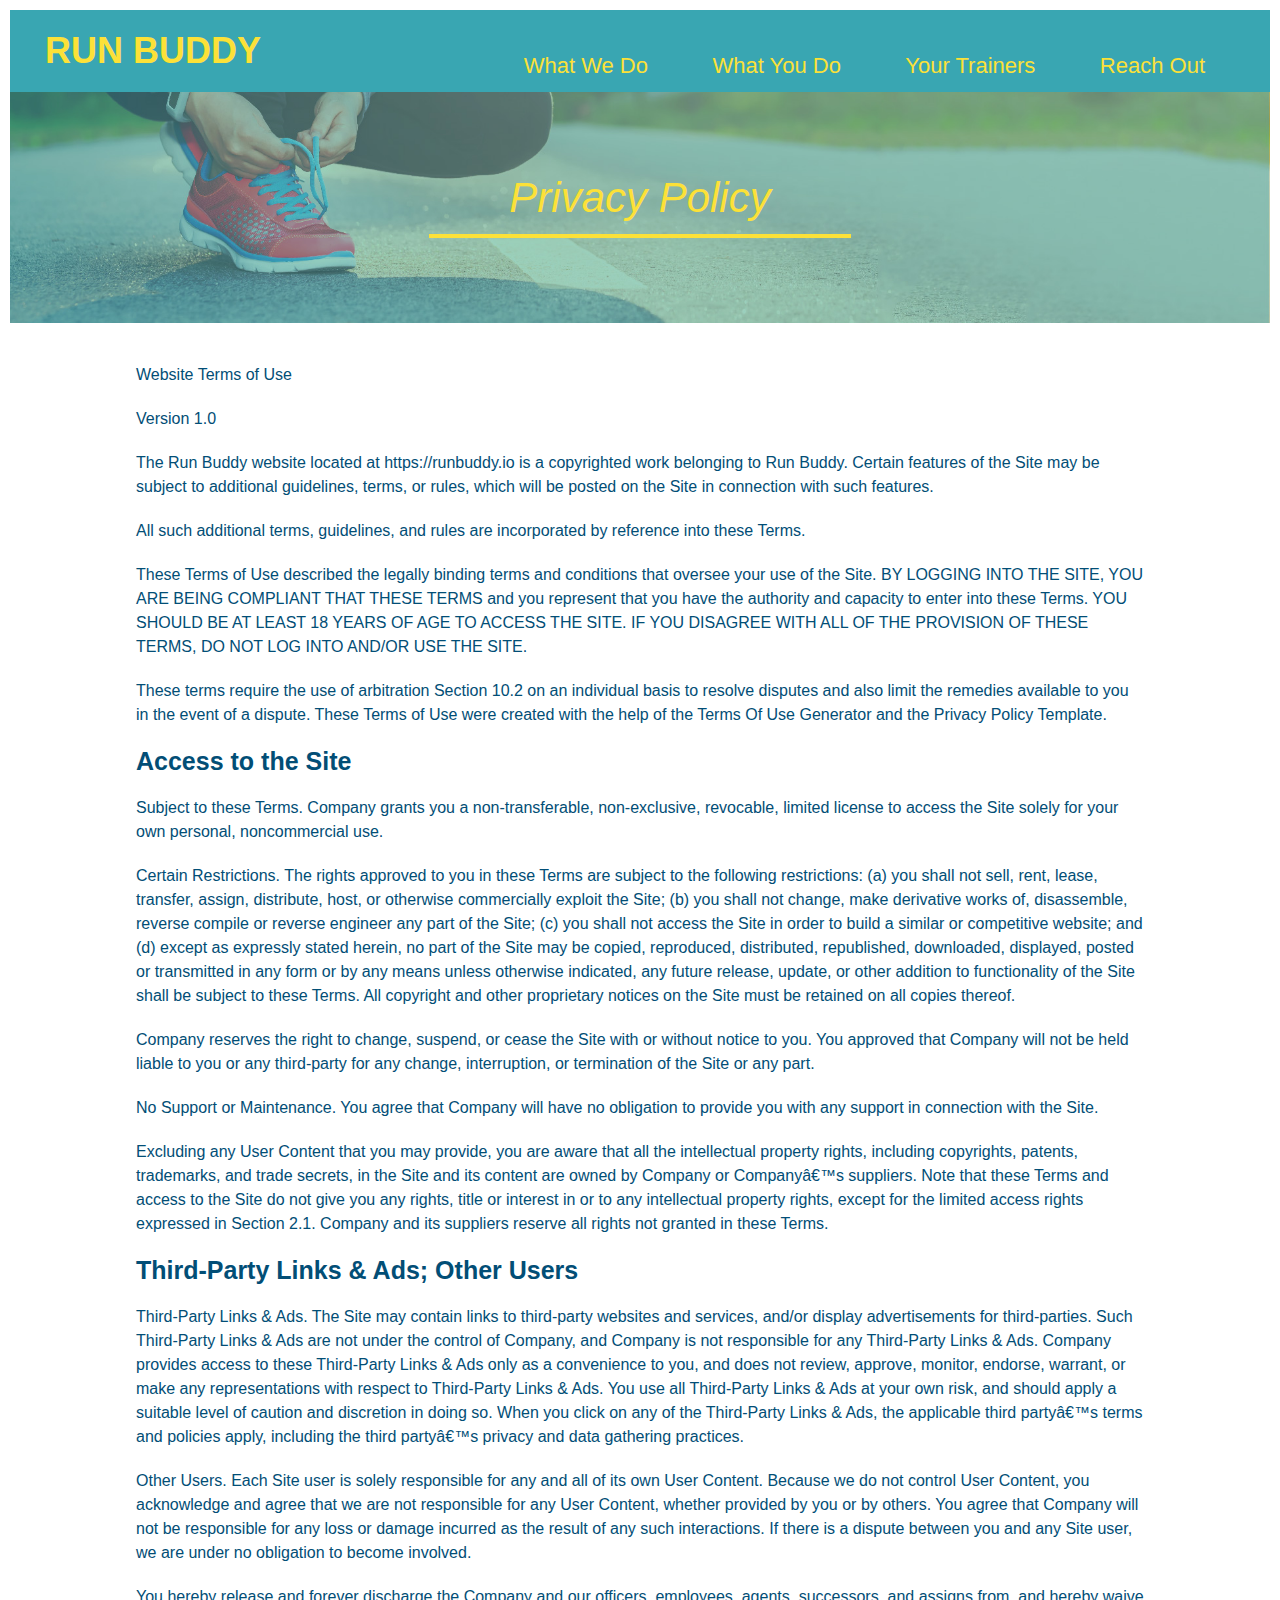
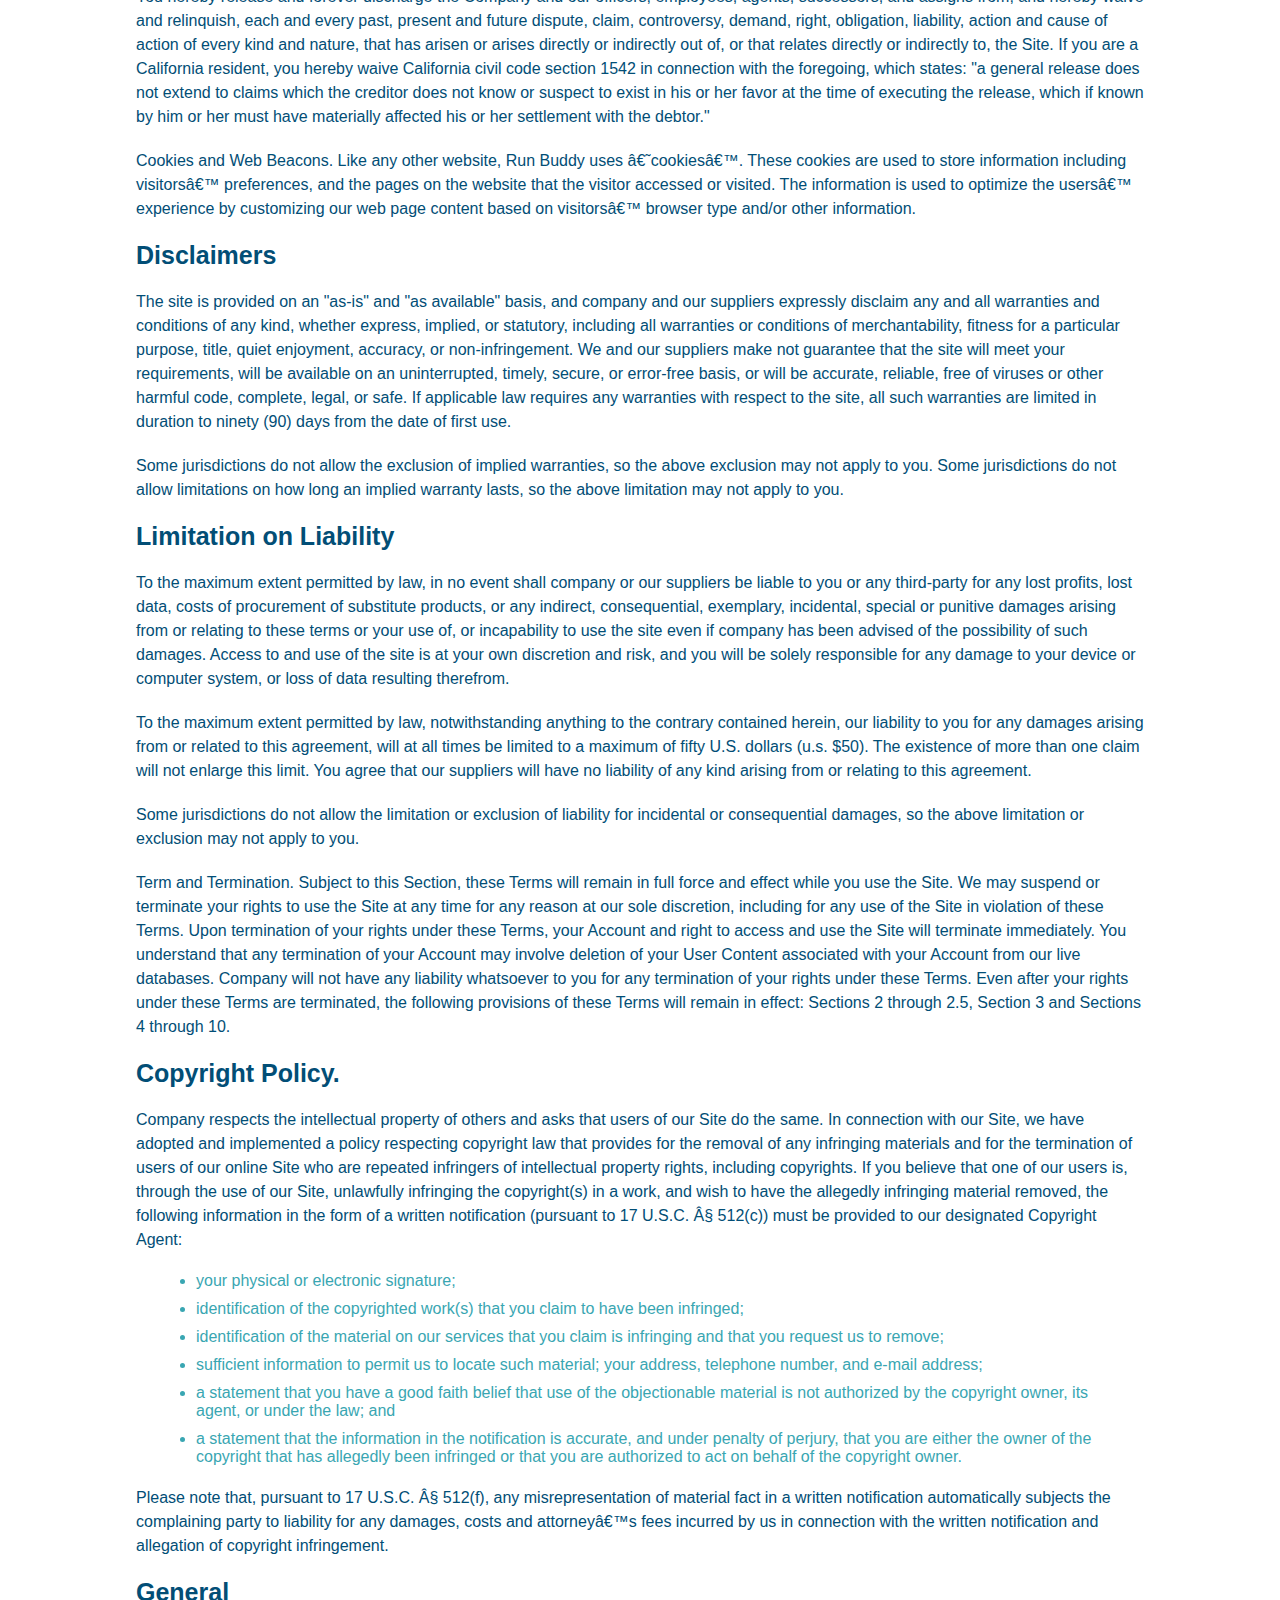
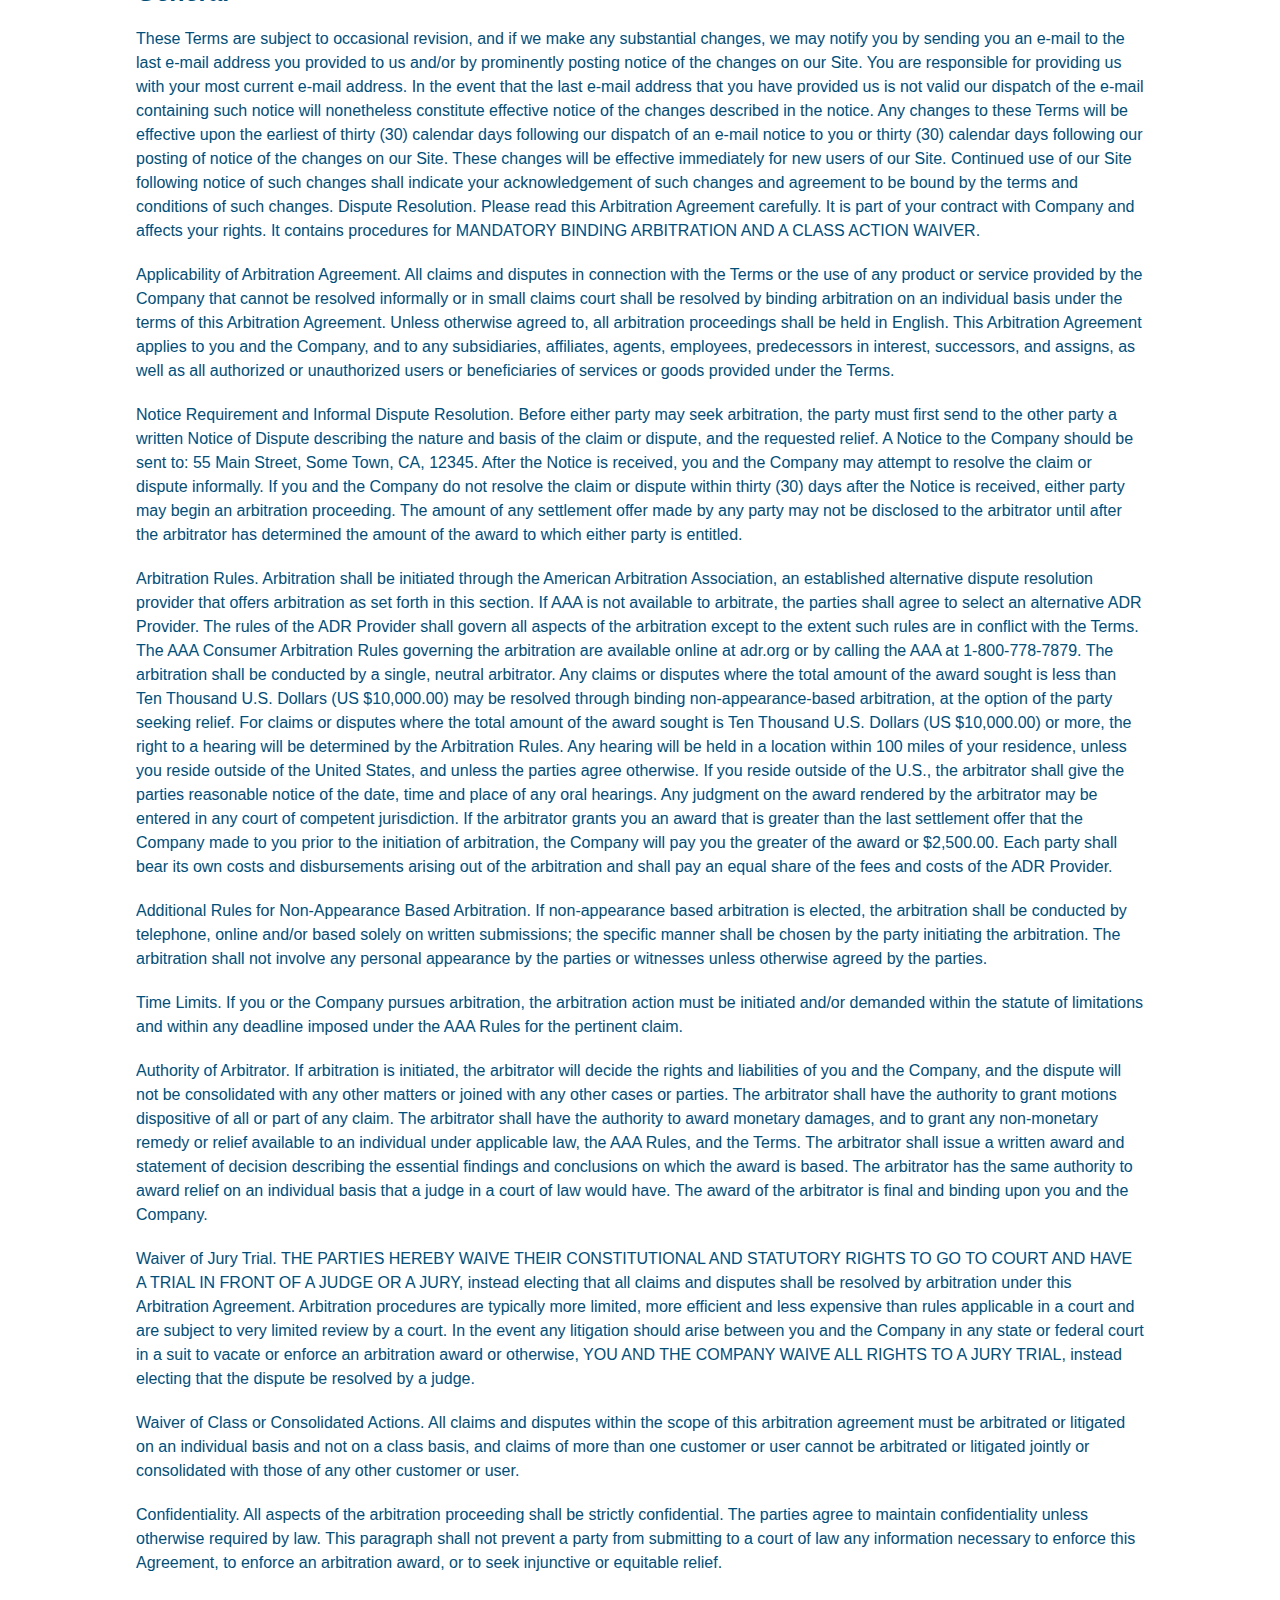
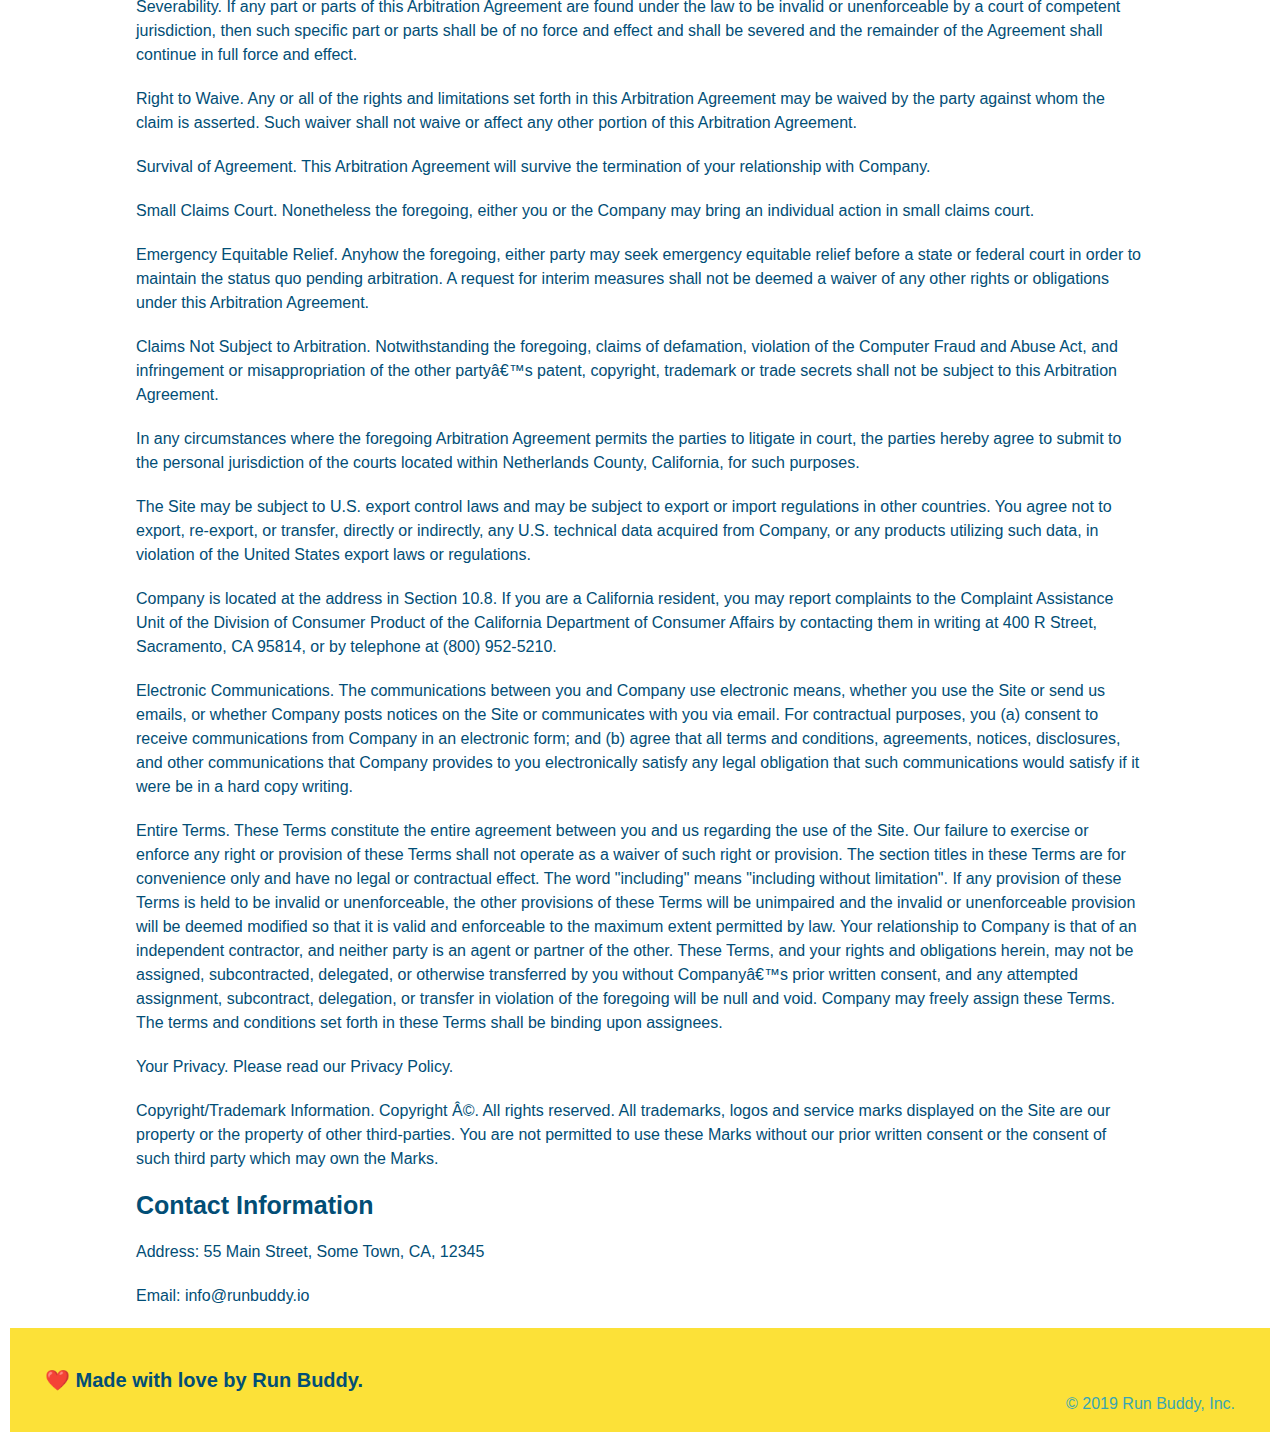
==== privacy-policy.html @ 764a4631 "Finished Project" ====
<!DOCTYPE html>
<html lang="en">
  <head>
    <meta charset="UTF-8" />
    <title>Privacy Policy - Run Buddy</title>
    <link rel="stylesheet" href="./assets/css/style.css">
    <link rel="stylesheet" href="./assets/css/secondary-styles.css">
  </head>
  <body>
    <header>
        <h1>
            <a href="/">RUN BUDDY</a>
        </h1>
        <nav>
            <!-- Unordered list element-->
            <ul>
                <!-- List item element-->
            
                <li>
                    <a href="./index.html#what-we-do">What We Do</a>
                </li>
                <li>
                    <a href="./index.html#what-you-do">What You Do</a>
                </li>
                <li>
                    <a href="./index.html#your-trainers">Your Trainers</a>
                </li>
                <li>
                    <a href="./index.html#reach-out">Reach Out</a>
                </li>
            </ul>
        </nav>
    </header>
    <section class="hero">
        <h2 class="page-title">
            Privacy Policy
          </h2>
    </section>
    <article class="secondary-content">
        <html><head></head><body><p>
            Website Terms of Use
          </p>
    
          <p>
            Version 1.0
          </p>
    
          <p>
            The Run Buddy website located at https://runbuddy.io is a copyrighted work belonging to Run Buddy. Certain
            features of the Site may be subject to additional guidelines, terms, or rules, which will be posted on the Site
            in connection with such features.
          </p>
    
          <p>
            All such additional terms, guidelines, and rules are incorporated by reference into these Terms.
          </p>
    
          <p>
            These Terms of Use described the legally binding terms and conditions that oversee your use of the Site. BY
            LOGGING INTO THE SITE, YOU ARE BEING COMPLIANT THAT THESE TERMS and you represent that you have the authority
            and capacity to enter into these Terms. YOU SHOULD BE AT LEAST 18 YEARS OF AGE TO ACCESS THE SITE. IF YOU
            DISAGREE WITH ALL OF THE PROVISION OF THESE TERMS, DO NOT LOG INTO AND/OR USE THE SITE.
          </p>
    
          <p>
            These terms require the use of arbitration Section 10.2 on an individual basis to resolve disputes and also
            limit the remedies available to you in the event of a dispute. These Terms of Use were created with the help of
            the Terms Of Use Generator and the Privacy Policy Template.
          </p>
    
          <h3>
            Access to the Site
          </h3>
    
          <p>
            Subject to these Terms. Company grants you a non-transferable, non-exclusive, revocable, limited license to
            access the Site solely for your own personal, noncommercial use.
          </p>
    
          <p>
            Certain Restrictions. The rights approved to you in these Terms are subject to the following restrictions: (a)
            you shall not sell, rent, lease, transfer, assign, distribute, host, or otherwise commercially exploit the Site;
            (b) you shall not change, make derivative works of, disassemble, reverse compile or reverse engineer any part of
            the Site; (c) you shall not access the Site in order to build a similar or competitive website; and (d) except
            as expressly stated herein, no part of the Site may be copied, reproduced, distributed, republished, downloaded,
            displayed, posted or transmitted in any form or by any means unless otherwise indicated, any future release,
            update, or other addition to functionality of the Site shall be subject to these Terms. All copyright and other
            proprietary notices on the Site must be retained on all copies thereof.
          </p>
    
          <p>
            Company reserves the right to change, suspend, or cease the Site with or without notice to you. You approved
            that Company will not be held liable to you or any third-party for any change, interruption, or termination of
            the Site or any part.
          </p>
    
          <p>
            No Support or Maintenance. You agree that Company will have no obligation to provide you with any support in
            connection with the Site.
          </p>
    
          <p>
            Excluding any User Content that you may provide, you are aware that all the intellectual property rights,
            including copyrights, patents, trademarks, and trade secrets, in the Site and its content are owned by Company
            or Companyâ€™s suppliers. Note that these Terms and access to the Site do not give you any rights, title or
            interest in or to any intellectual property rights, except for the limited access rights expressed in Section
            2.1. Company and its suppliers reserve all rights not granted in these Terms.
          </p>
    
          <h3>
            Third-Party Links &amp; Ads; Other Users
          </h3>
    
          <p>
            Third-Party Links &amp; Ads. The Site may contain links to third-party websites and services, and/or display
            advertisements for third-parties. Such Third-Party Links &amp; Ads are not under the control of Company, and Company
            is not responsible for any Third-Party Links &amp; Ads. Company provides access to these Third-Party Links &amp; Ads
            only as a convenience to you, and does not review, approve, monitor, endorse, warrant, or make any
            representations with respect to Third-Party Links &amp; Ads. You use all Third-Party Links &amp; Ads at your own risk,
            and should apply a suitable level of caution and discretion in doing so. When you click on any of the
            Third-Party Links &amp; Ads, the applicable third partyâ€™s terms and policies apply, including the third partyâ€™s
            privacy and data gathering practices.
          </p>
    
          <p>
            Other Users. Each Site user is solely responsible for any and all of its own User Content. Because we do not
            control User Content, you acknowledge and agree that we are not responsible for any User Content, whether
            provided by you or by others. You agree that Company will not be responsible for any loss or damage incurred as
            the result of any such interactions. If there is a dispute between you and any Site user, we are under no
            obligation to become involved.
          </p>
    
          <p>
            You hereby release and forever discharge the Company and our officers, employees, agents, successors, and
            assigns from, and hereby waive and relinquish, each and every past, present and future dispute, claim,
            controversy, demand, right, obligation, liability, action and cause of action of every kind and nature, that has
            arisen or arises directly or indirectly out of, or that relates directly or indirectly to, the Site. If you are
            a California resident, you hereby waive California civil code section 1542 in connection with the foregoing,
            which states: "a general release does not extend to claims which the creditor does not know or suspect to exist
            in his or her favor at the time of executing the release, which if known by him or her must have materially
            affected his or her settlement with the debtor."
          </p>
    
          <p>
            Cookies and Web Beacons. Like any other website, Run Buddy uses â€˜cookiesâ€™. These cookies are used to store
            information including visitorsâ€™ preferences, and the pages on the website that the visitor accessed or visited.
            The information is used to optimize the usersâ€™ experience by customizing our web page content based on visitorsâ€™
            browser type and/or other information.
          </p>
    
          <h3>
            Disclaimers
          </h3>
    
          <p>
            The site is provided on an "as-is" and "as available" basis, and company and our suppliers expressly disclaim
            any and all warranties and conditions of any kind, whether express, implied, or statutory, including all
            warranties or conditions of merchantability, fitness for a particular purpose, title, quiet enjoyment, accuracy,
            or non-infringement. We and our suppliers make not guarantee that the site will meet your requirements, will be
            available on an uninterrupted, timely, secure, or error-free basis, or will be accurate, reliable, free of
            viruses or other harmful code, complete, legal, or safe. If applicable law requires any warranties with respect
            to the site, all such warranties are limited in duration to ninety (90) days from the date of first use.
          </p>
    
          <p>
            Some jurisdictions do not allow the exclusion of implied warranties, so the above exclusion may not apply to
            you. Some jurisdictions do not allow limitations on how long an implied warranty lasts, so the above limitation
            may not apply to you.
          </p>
    
          <h3>
            Limitation on Liability
          </h3>
    
          <p>
            To the maximum extent permitted by law, in no event shall company or our suppliers be liable to you or any
            third-party for any lost profits, lost data, costs of procurement of substitute products, or any indirect,
            consequential, exemplary, incidental, special or punitive damages arising from or relating to these terms or
            your use of, or incapability to use the site even if company has been advised of the possibility of such
            damages. Access to and use of the site is at your own discretion and risk, and you will be solely responsible
            for any damage to your device or computer system, or loss of data resulting therefrom.
          </p>
    
          <p>
            To the maximum extent permitted by law, notwithstanding anything to the contrary contained herein, our liability
            to you for any damages arising from or related to this agreement, will at all times be limited to a maximum of
            fifty U.S. dollars (u.s. $50). The existence of more than one claim will not enlarge this limit. You agree that
            our suppliers will have no liability of any kind arising from or relating to this agreement.
          </p>
    
          <p>
            Some jurisdictions do not allow the limitation or exclusion of liability for incidental or consequential
            damages, so the above limitation or exclusion may not apply to you.
          </p>
    
          <p>
            Term and Termination. Subject to this Section, these Terms will remain in full force and effect while you use
            the Site. We may suspend or terminate your rights to use the Site at any time for any reason at our sole
            discretion, including for any use of the Site in violation of these Terms. Upon termination of your rights under
            these Terms, your Account and right to access and use the Site will terminate immediately. You understand that
            any termination of your Account may involve deletion of your User Content associated with your Account from our
            live databases. Company will not have any liability whatsoever to you for any termination of your rights under
            these Terms. Even after your rights under these Terms are terminated, the following provisions of these Terms
            will remain in effect: Sections 2 through 2.5, Section 3 and Sections 4 through 10.
          </p>
    
          <h3>
            Copyright Policy.
          </h3>
    
          <p>
            Company respects the intellectual property of others and asks that users of our Site do the same. In connection
            with our Site, we have adopted and implemented a policy respecting copyright law that provides for the removal
            of any infringing materials and for the termination of users of our online Site who are repeated infringers of
            intellectual property rights, including copyrights. If you believe that one of our users is, through the use of
            our Site, unlawfully infringing the copyright(s) in a work, and wish to have the allegedly infringing material
            removed, the following information in the form of a written notification (pursuant to 17 U.S.C. Â§ 512(c)) must
            be provided to our designated Copyright Agent:
          </p>
    
          <ul>
            <li>
              your physical or electronic signature;
            </li>
            <li>
              identification of the copyrighted work(s) that you claim to have been infringed;
            </li>
            <li>
              identification of the material on our services that you claim is infringing and that you request us to remove;
            </li>
            <li>
              sufficient information to permit us to locate such material; your address, telephone number, and e-mail
              address;
            </li>
            <li>
              a statement that you have a good faith belief that use of the objectionable material is not authorized by the
              copyright owner, its agent, or under the law; and
            </li>
            <li>
              a statement that the information in the notification is accurate, and under penalty of perjury, that you are
              either the owner of the copyright that has allegedly been infringed or that you are authorized to act on
              behalf of the copyright owner.
            </li>
          </ul>
    
          <p>
            Please note that, pursuant to 17 U.S.C. Â§ 512(f), any misrepresentation of material fact in a written
            notification automatically subjects the complaining party to liability for any damages, costs and attorneyâ€™s
            fees incurred by us in connection with the written notification and allegation of copyright infringement.
          </p>
    
          <h3>
            General
          </h3>
    
          <p>
            These Terms are subject to occasional revision, and if we make any substantial changes, we may notify you by
            sending you an e-mail to the last e-mail address you provided to us and/or by prominently posting notice of the
            changes on our Site. You are responsible for providing us with your most current e-mail address. In the event
            that the last e-mail address that you have provided us is not valid our dispatch of the e-mail containing such
            notice will nonetheless constitute effective notice of the changes described in the notice. Any changes to these
            Terms will be effective upon the earliest of thirty (30) calendar days following our dispatch of an e-mail
            notice to you or thirty (30) calendar days following our posting of notice of the changes on our Site. These
            changes will be effective immediately for new users of our Site. Continued use of our Site following notice of
            such changes shall indicate your acknowledgement of such changes and agreement to be bound by the terms and
            conditions of such changes. Dispute Resolution. Please read this Arbitration Agreement carefully. It is part of
            your contract with Company and affects your rights. It contains procedures for MANDATORY BINDING ARBITRATION AND
            A CLASS ACTION WAIVER.
          </p>
    
          <p>
            Applicability of Arbitration Agreement. All claims and disputes in connection with the Terms or the use of any
            product or service provided by the Company that cannot be resolved informally or in small claims court shall be
            resolved by binding arbitration on an individual basis under the terms of this Arbitration Agreement. Unless
            otherwise agreed to, all arbitration proceedings shall be held in English. This Arbitration Agreement applies to
            you and the Company, and to any subsidiaries, affiliates, agents, employees, predecessors in interest,
            successors, and assigns, as well as all authorized or unauthorized users or beneficiaries of services or goods
            provided under the Terms.
          </p>
    
          <p>
            Notice Requirement and Informal Dispute Resolution. Before either party may seek arbitration, the party must
            first send to the other party a written Notice of Dispute describing the nature and basis of the claim or
            dispute, and the requested relief. A Notice to the Company should be sent to: 55 Main Street, Some Town, CA,
            12345. After the Notice is received, you and the Company may attempt to resolve the claim or dispute informally.
            If you and the Company do not resolve the claim or dispute within thirty (30) days after the Notice is received,
            either party may begin an arbitration proceeding. The amount of any settlement offer made by any party may not
            be disclosed to the arbitrator until after the arbitrator has determined the amount of the award to which either
            party is entitled.
          </p>
    
          <p>
            Arbitration Rules. Arbitration shall be initiated through the American Arbitration Association, an established
            alternative dispute resolution provider that offers arbitration as set forth in this section. If AAA is not
            available to arbitrate, the parties shall agree to select an alternative ADR Provider. The rules of the ADR
            Provider shall govern all aspects of the arbitration except to the extent such rules are in conflict with the
            Terms. The AAA Consumer Arbitration Rules governing the arbitration are available online at adr.org or by
            calling the AAA at 1-800-778-7879. The arbitration shall be conducted by a single, neutral arbitrator. Any
            claims or disputes where the total amount of the award sought is less than Ten Thousand U.S. Dollars (US
            $10,000.00) may be resolved through binding non-appearance-based arbitration, at the option of the party seeking
            relief. For claims or disputes where the total amount of the award sought is Ten Thousand U.S. Dollars (US
            $10,000.00) or more, the right to a hearing will be determined by the Arbitration Rules. Any hearing will be
            held in a location within 100 miles of your residence, unless you reside outside of the United States, and
            unless the parties agree otherwise. If you reside outside of the U.S., the arbitrator shall give the parties
            reasonable notice of the date, time and place of any oral hearings. Any judgment on the award rendered by the
            arbitrator may be entered in any court of competent jurisdiction. If the arbitrator grants you an award that is
            greater than the last settlement offer that the Company made to you prior to the initiation of arbitration, the
            Company will pay you the greater of the award or $2,500.00. Each party shall bear its own costs and
            disbursements arising out of the arbitration and shall pay an equal share of the fees and costs of the ADR
            Provider.
          </p>
    
          <p>
            Additional Rules for Non-Appearance Based Arbitration. If non-appearance based arbitration is elected, the
            arbitration shall be conducted by telephone, online and/or based solely on written submissions; the specific
            manner shall be chosen by the party initiating the arbitration. The arbitration shall not involve any personal
            appearance by the parties or witnesses unless otherwise agreed by the parties.
          </p>
    
          <p>
            Time Limits. If you or the Company pursues arbitration, the arbitration action must be initiated and/or demanded
            within the statute of limitations and within any deadline imposed under the AAA Rules for the pertinent claim.
          </p>
    
          <p>
            Authority of Arbitrator. If arbitration is initiated, the arbitrator will decide the rights and liabilities of
            you and the Company, and the dispute will not be consolidated with any other matters or joined with any other
            cases or parties. The arbitrator shall have the authority to grant motions dispositive of all or part of any
            claim. The arbitrator shall have the authority to award monetary damages, and to grant any non-monetary remedy
            or relief available to an individual under applicable law, the AAA Rules, and the Terms. The arbitrator shall
            issue a written award and statement of decision describing the essential findings and conclusions on which the
            award is based. The arbitrator has the same authority to award relief on an individual basis that a judge in a
            court of law would have. The award of the arbitrator is final and binding upon you and the Company.
          </p>
    
          <p>
            Waiver of Jury Trial. THE PARTIES HEREBY WAIVE THEIR CONSTITUTIONAL AND STATUTORY RIGHTS TO GO TO COURT AND HAVE
            A TRIAL IN FRONT OF A JUDGE OR A JURY, instead electing that all claims and disputes shall be resolved by
            arbitration under this Arbitration Agreement. Arbitration procedures are typically more limited, more efficient
            and less expensive than rules applicable in a court and are subject to very limited review by a court. In the
            event any litigation should arise between you and the Company in any state or federal court in a suit to vacate
            or enforce an arbitration award or otherwise, YOU AND THE COMPANY WAIVE ALL RIGHTS TO A JURY TRIAL, instead
            electing that the dispute be resolved by a judge.
          </p>
    
          <p>
            Waiver of Class or Consolidated Actions. All claims and disputes within the scope of this arbitration agreement
            must be arbitrated or litigated on an individual basis and not on a class basis, and claims of more than one
            customer or user cannot be arbitrated or litigated jointly or consolidated with those of any other customer or
            user.
          </p>
    
          <p>
            Confidentiality. All aspects of the arbitration proceeding shall be strictly confidential. The parties agree to
            maintain confidentiality unless otherwise required by law. This paragraph shall not prevent a party from
            submitting to a court of law any information necessary to enforce this Agreement, to enforce an arbitration
            award, or to seek injunctive or equitable relief.
          </p>
    
          <p>
            Severability. If any part or parts of this Arbitration Agreement are found under the law to be invalid or
            unenforceable by a court of competent jurisdiction, then such specific part or parts shall be of no force and
            effect and shall be severed and the remainder of the Agreement shall continue in full force and effect.
          </p>
    
          <p>
            Right to Waive. Any or all of the rights and limitations set forth in this Arbitration Agreement may be waived
            by the party against whom the claim is asserted. Such waiver shall not waive or affect any other portion of this
            Arbitration Agreement.
          </p>
    
          <p>
            Survival of Agreement. This Arbitration Agreement will survive the termination of your relationship with
            Company.
          </p>
    
          <p>
            Small Claims Court. Nonetheless the foregoing, either you or the Company may bring an individual action in small
            claims court.
          </p>
    
          <p>
            Emergency Equitable Relief. Anyhow the foregoing, either party may seek emergency equitable relief before a
            state or federal court in order to maintain the status quo pending arbitration. A request for interim measures
            shall not be deemed a waiver of any other rights or obligations under this Arbitration Agreement.
          </p>
    
          <p>
            Claims Not Subject to Arbitration. Notwithstanding the foregoing, claims of defamation, violation of the
            Computer Fraud and Abuse Act, and infringement or misappropriation of the other partyâ€™s patent, copyright,
            trademark or trade secrets shall not be subject to this Arbitration Agreement.
          </p>
    
          <p>
            In any circumstances where the foregoing Arbitration Agreement permits the parties to litigate in court, the
            parties hereby agree to submit to the personal jurisdiction of the courts located within Netherlands County,
            California, for such purposes.
          </p>
    
          <p>
            The Site may be subject to U.S. export control laws and may be subject to export or import regulations in other
            countries. You agree not to export, re-export, or transfer, directly or indirectly, any U.S. technical data
            acquired from Company, or any products utilizing such data, in violation of the United States export laws or
            regulations.
          </p>
    
          <p>
            Company is located at the address in Section 10.8. If you are a California resident, you may report complaints
            to the Complaint Assistance Unit of the Division of Consumer Product of the California Department of Consumer
            Affairs by contacting them in writing at 400 R Street, Sacramento, CA 95814, or by telephone at (800) 952-5210.
          </p>
    
          <p>
            Electronic Communications. The communications between you and Company use electronic means, whether you use the
            Site or send us emails, or whether Company posts notices on the Site or communicates with you via email. For
            contractual purposes, you (a) consent to receive communications from Company in an electronic form; and (b)
            agree that all terms and conditions, agreements, notices, disclosures, and other communications that Company
            provides to you electronically satisfy any legal obligation that such communications would satisfy if it were be
            in a hard copy writing.
          </p>
    
          <p>
            Entire Terms. These Terms constitute the entire agreement between you and us regarding the use of the Site. Our
            failure to exercise or enforce any right or provision of these Terms shall not operate as a waiver of such right
            or provision. The section titles in these Terms are for convenience only and have no legal or contractual
            effect. The word "including" means "including without limitation". If any provision of these Terms is held to be
            invalid or unenforceable, the other provisions of these Terms will be unimpaired and the invalid or
            unenforceable provision will be deemed modified so that it is valid and enforceable to the maximum extent
            permitted by law. Your relationship to Company is that of an independent contractor, and neither party is an
            agent or partner of the other. These Terms, and your rights and obligations herein, may not be assigned,
            subcontracted, delegated, or otherwise transferred by you without Companyâ€™s prior written consent, and any
            attempted assignment, subcontract, delegation, or transfer in violation of the foregoing will be null and void.
            Company may freely assign these Terms. The terms and conditions set forth in these Terms shall be binding upon
            assignees.
          </p>
    
          <p>
            Your Privacy. Please read our Privacy Policy.
          </p>
    
          <p>
            Copyright/Trademark Information. Copyright Â©. All rights reserved. All trademarks, logos and service marks
            displayed on the Site are our property or the property of other third-parties. You are not permitted to use
            these Marks without our prior written consent or the consent of such third party which may own the Marks.
          </p>
    
          <h3>
            Contact Information
          </h3>
    
          <p>
            Address: 55 Main Street, Some Town, CA, 12345
          </p>
    
          <p>
            Email: info@runbuddy.io
          </p>
    </body></html>

    </article>
    <footer>
        <h2>❤️ Made with love by Run Buddy.</h2>
            <div>
                <br />
                &copy; 2019 Run Buddy, Inc.
            </div>
    </footer>
  </body>
</html>
---- assets/css/style.css ----
body {
    margin: 10px;
    padding: 0px;
    box-sizing: border-box;
    color: #39a6b2;
    font-family: Helvetica, Arial, sans-serif;
}
/* apply styles to <header> */
header {
    padding: 20px 35px;
    background-color: #39a6b2;
}
header h1 {
    font-weight: bold;
    font-size: 36px;
    color: #fce138;
    margin: 0;
}
a {
    text-decoration: none;
    color: #fce138;
}
header nav {
    float: right;
    margin: 7px 0;
}
header nav ul li {
    display: inline;
}
header nav ul li a {
    margin: 0 30px;
    font-weight: lighter;
    font-size: 22px;
}
header h1 {
    font-weight: bold;
    font-size: 36px;
    color: #fce138;
    margin: 0;
    display: inline;
}
footer {
    
    box-sizing: border-box;
    background: #fce138;
    width: 100%;
    padding: 40px 35px;
}

footer h2 {
    display: inline; 
    color: #024e76;
    font-size: 20px;
    margin: 0;
}
footer div {
    padding: 0;
    margin: 0;
    float: right;
    line-height: 1.5;
    text-align: right;
}
footer a {
    color: #024e76;
}
/* hero style start */
.hero {
    background-image: url("../images/hero-bg.jpg");
    height: 600px;
    background-size: cover;
    background-position: center;
    padding: 50px;
    line-height: 1;
    position: relative;
}
.hero-form {
    background-color: #fce138;
    padding: 20px;
    width: 500px;
    color: #024e76;
}
.hero-form {
    border: solid 3px #024e76;
}

.hero-form {
    border: 3px solid #024e76;
    background-color: #fce138;
    padding: 20px;
    width: 500px;
    color: #024e76;
    position: absolute;
    bottom: 120px;
    right: 140px;
}
.hero-form h3 {
    font-size: 24px;
    margin: 0;
}
.hero-form p {
    margin: 5px 0 15px 0;
}
.form-input {
    border: 1px solid #024e76;
    display: block;
    padding: 7px 15px;
    font-size: 16px;
    color: #024e76;
    width: 90%;
    margin-bottom: 15px;
}
.hero-form label {
    margin: 0 5px;
}
.hero-form button {
    color: #fce138;
    background-color: #024e76;
    border: none;
    padding: 10px 20px;
    font-size: 16px;
}
.intro {
    text-align: center;
}

.intro p {
    line-height: 1.7;
    color: #39a6b2;
    width: 80%;
    font-size: 20px;
    margin: 0 auto;
}

.steps {
    text-align: center;
    background-color: #fce138;
}
.steps div {
    margin-bottom: 80px;
}

.steps img {
    width: 15%;
    margin: 10px 0;
}

.steps h3 {
    color: #024e76;
    font-size: 46px;
    margin-top: 10px;
}

.steps p {
    color: #39a6b2;
    font-size: 23px;
}
.steps span {
    font-size: 38px;
}
.section-title {
    font-size: 55px;
    color: #024e76;
    margin-bottom: 35px;
    padding: 0 100px 20px 100px;
    border-bottom: 3px solid;
    display: inline-block
}
.primary-border {
    border-color: #fce138;
}

.secondary-border {
    border-color: #39a6b2;
}
.trainers {
    text-align: center;
  }
  .trainer {
    width: 900px;
    margin: 0 auto 30px auto;
    background: #024e76;
    color: #fce138;
    overflow: auto
  }

  .trainer img {
    width: 35%;
    float: left;
  }
  
  .trainer-bio {
    padding: 35px;
    float: left;
    width: 65%;
  }
  .text-left {
    text-align: left;
  }
  
  .text-right {
    text-align: right;
  }

  .trainer-bio h3 {
    font-size: 32px;
    margin-bottom: 8px;
  }
  
  .trainer-bio h4 {
    font-weight: lighter;
    font-size: 26px;
    margin-bottom: 25px;
  }
  
  .trainer-bio p {
    font-size: 17px;
    line-height: 1.3;
  }
  .trainer2 {
    width: 900px;
    margin: 0 auto 30px auto;
    background: #024e76;
    color: #fce138;
    overflow: auto
  }

  .trainer2 img {
    width: 30%;
    float: right;
  }
  
  .trainer-bio2 {
    padding: 35px;
    float: left;
    width: 60%;
  }
  .text-left {
    text-align: left;
  }
  
  .text-right {
    text-align: right;
  }

  .trainer-bio2 h3 {
    font-size: 32px;
    margin-bottom: 8px;
  }
  
  .trainer-bio2 h4 {
    font-weight: lighter;
    font-size: 26px;
    margin-bottom: 25px;
  }
  
  .trainer-bio2 p {
    font-size: 17px;
    line-height: 1.3;
  }
  .contact {
      background-color: #024e76;
      text-align: center;
  }

  .contact h2 {
      color: #fce138;
  }

  .contact h3 {
      color: #fce138;
  }

  .contact-info iframe{
    width: 400px;
    height: 400px;
  }
  .contact-info div {
    width: 410px;
    display: inline-block;
    vertical-align: top;
    text-align: left;
    margin: 30px 0 0px 60px;
    color: white;
  }
---- assets/css/secondary-styles.css ----
.hero {
    background-position: bottom;
    height: auto;
    text-align: center;
    margin-bottom: 40px;
}
.page-title {
    color: #fce138;
}

.hero h2 {
    display: inline-block;
    border-bottom: 4px solid;
    padding: 0 80px 15px 80px;
    font-weight: normal;
    font-size: 42px;
    font-style: italic;
}

.secondary-content {
    width: 80%;
    margin: 0 auto 0 auto;
    color: #024e76
}

.secondary-content h3 {
    font-size: 25px;
    margin: 20px 0 20px 0;
}

.secondary-content p {
    font-size: 16px;
    line-height: 1.5;
    margin: 20px 0 20px 0;
}

.secondary-content ul {
    margin: 15px 20px 15px 20px
}

.secondary-content ul li {
    color: #39a6b2;
    margin: 10px 0 10px 0;
}
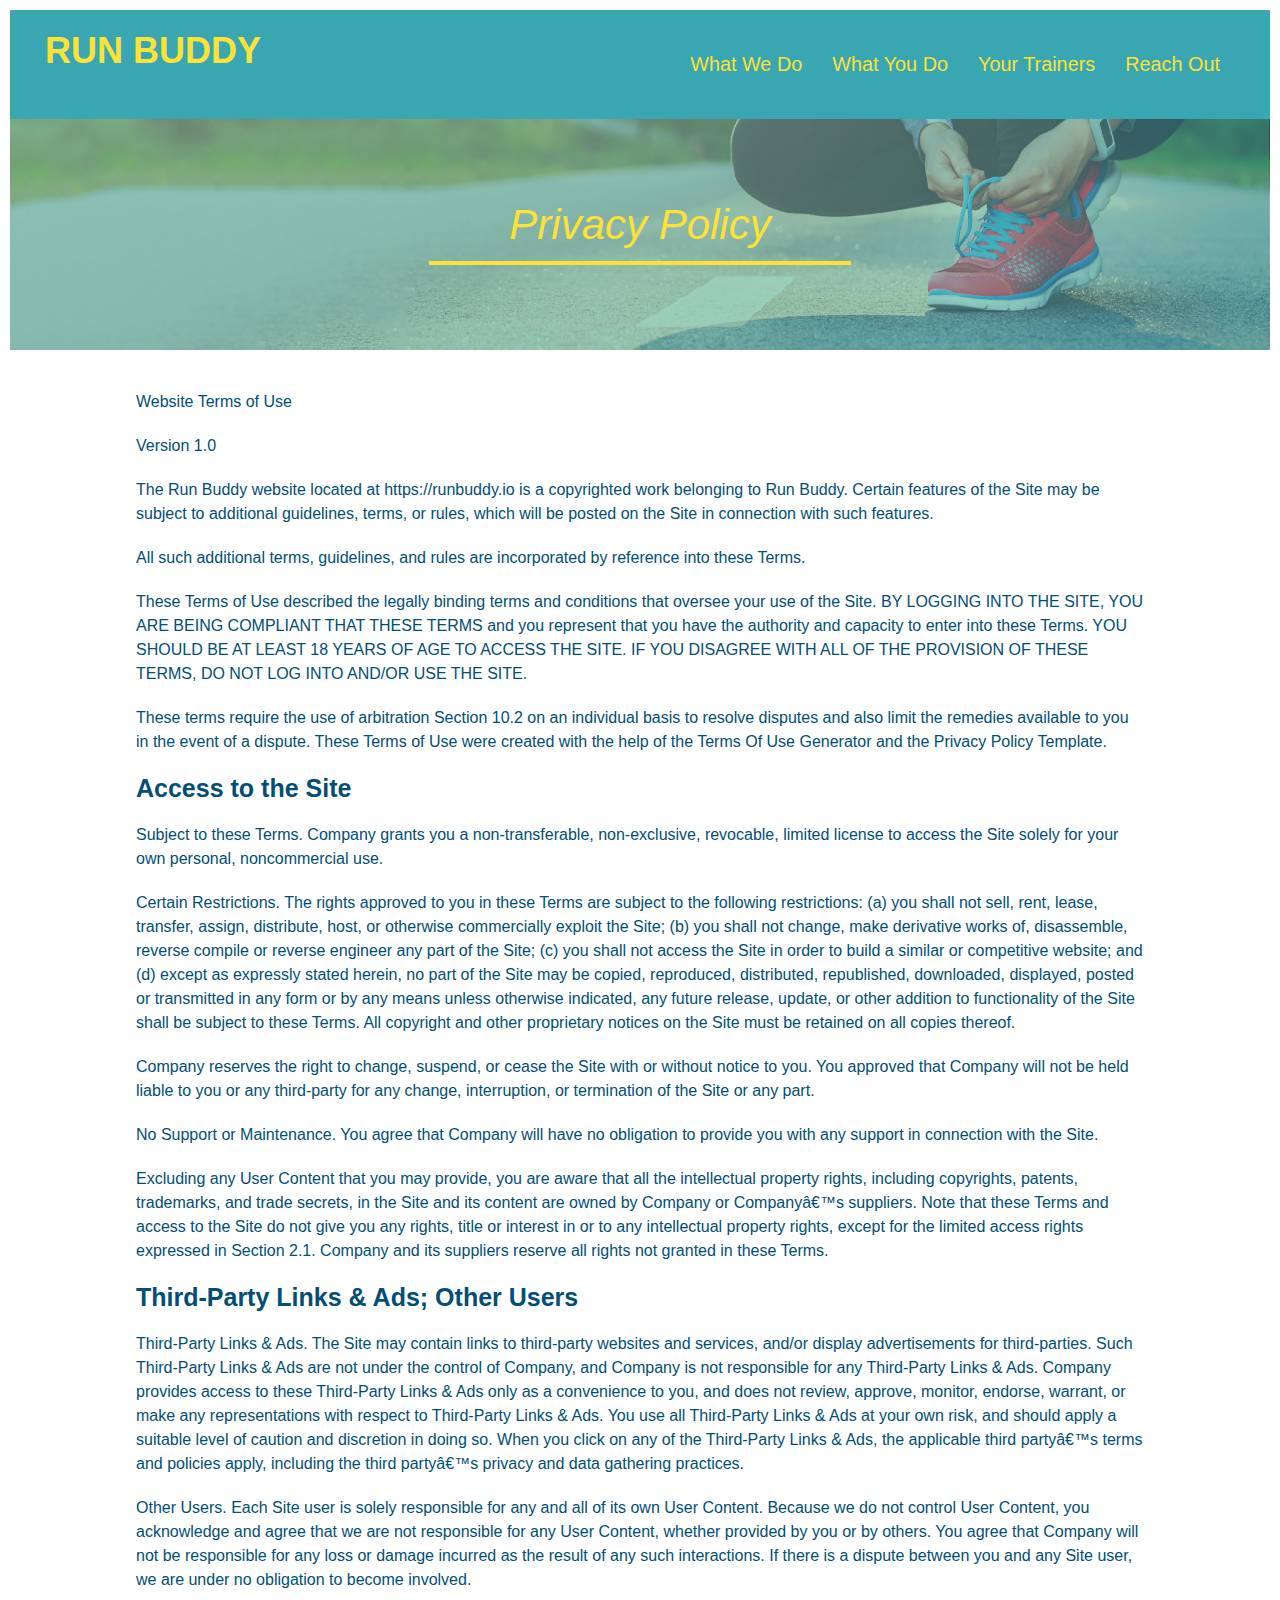
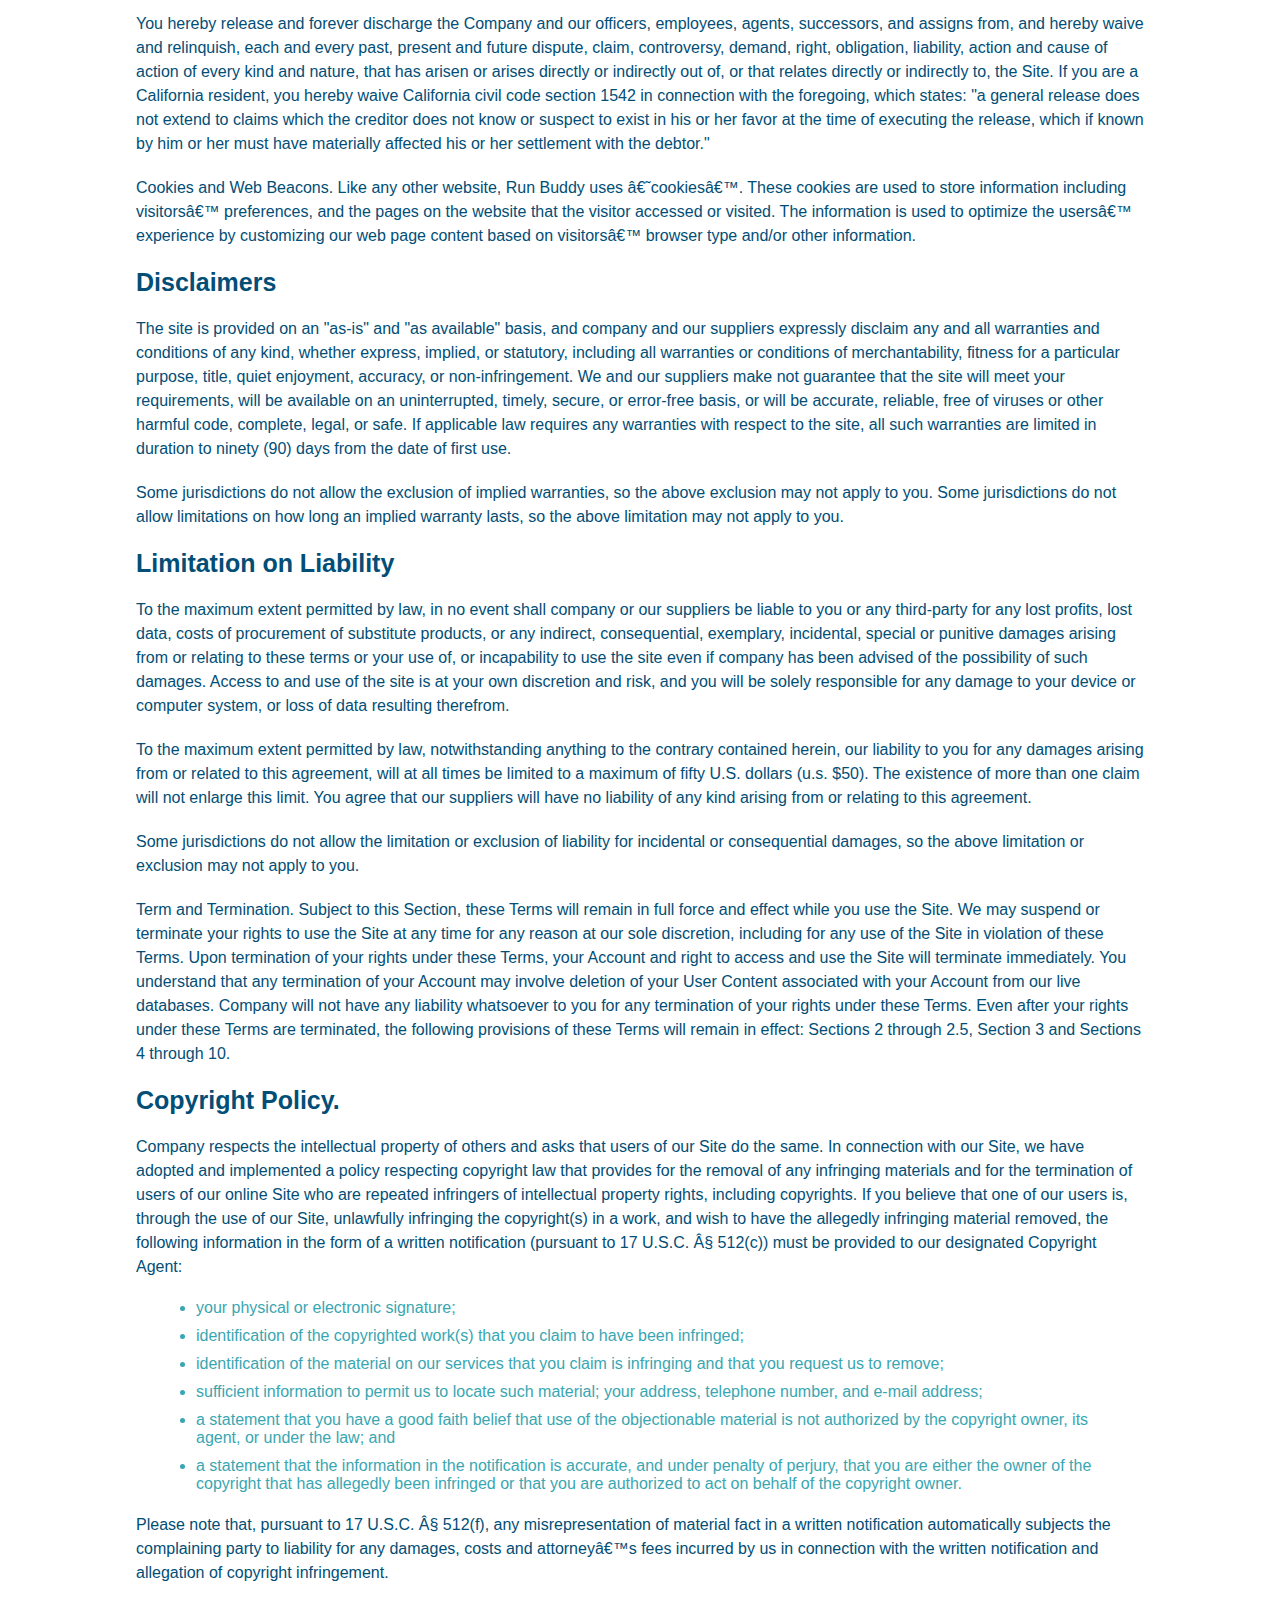
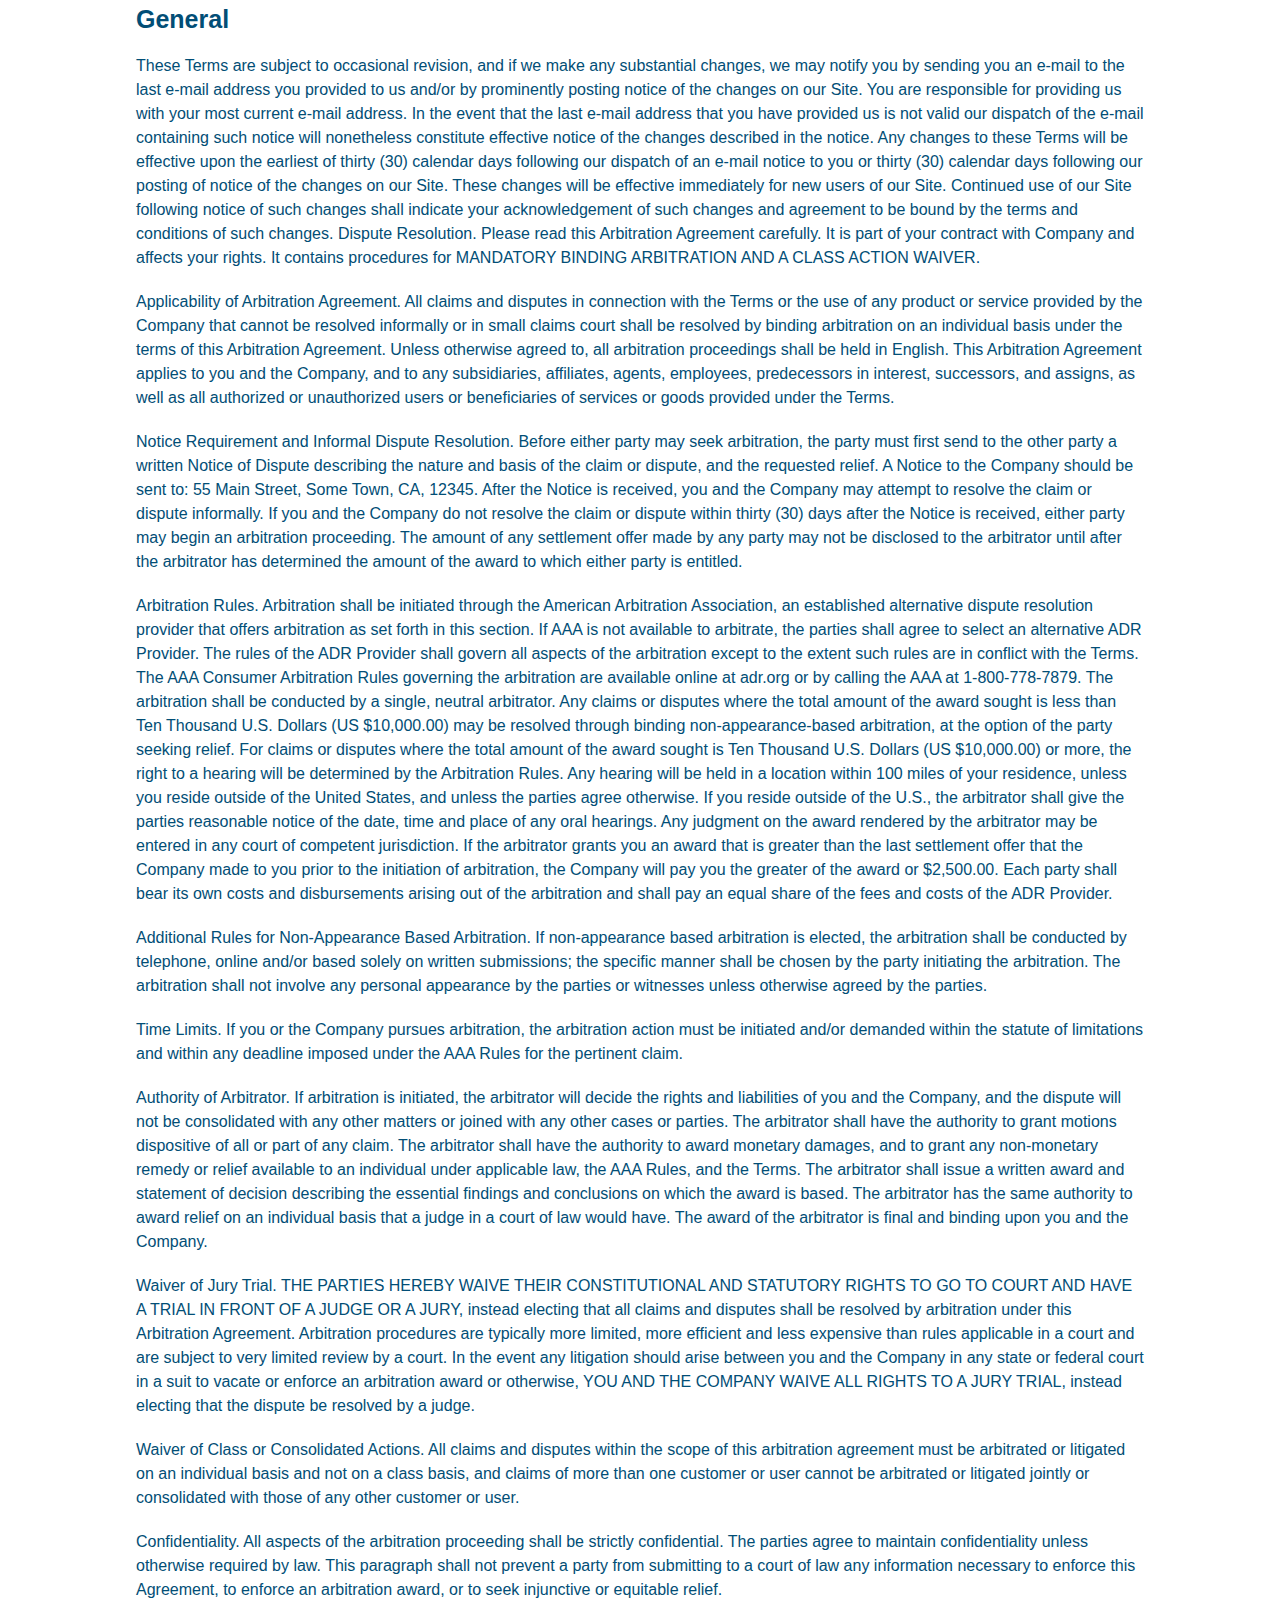
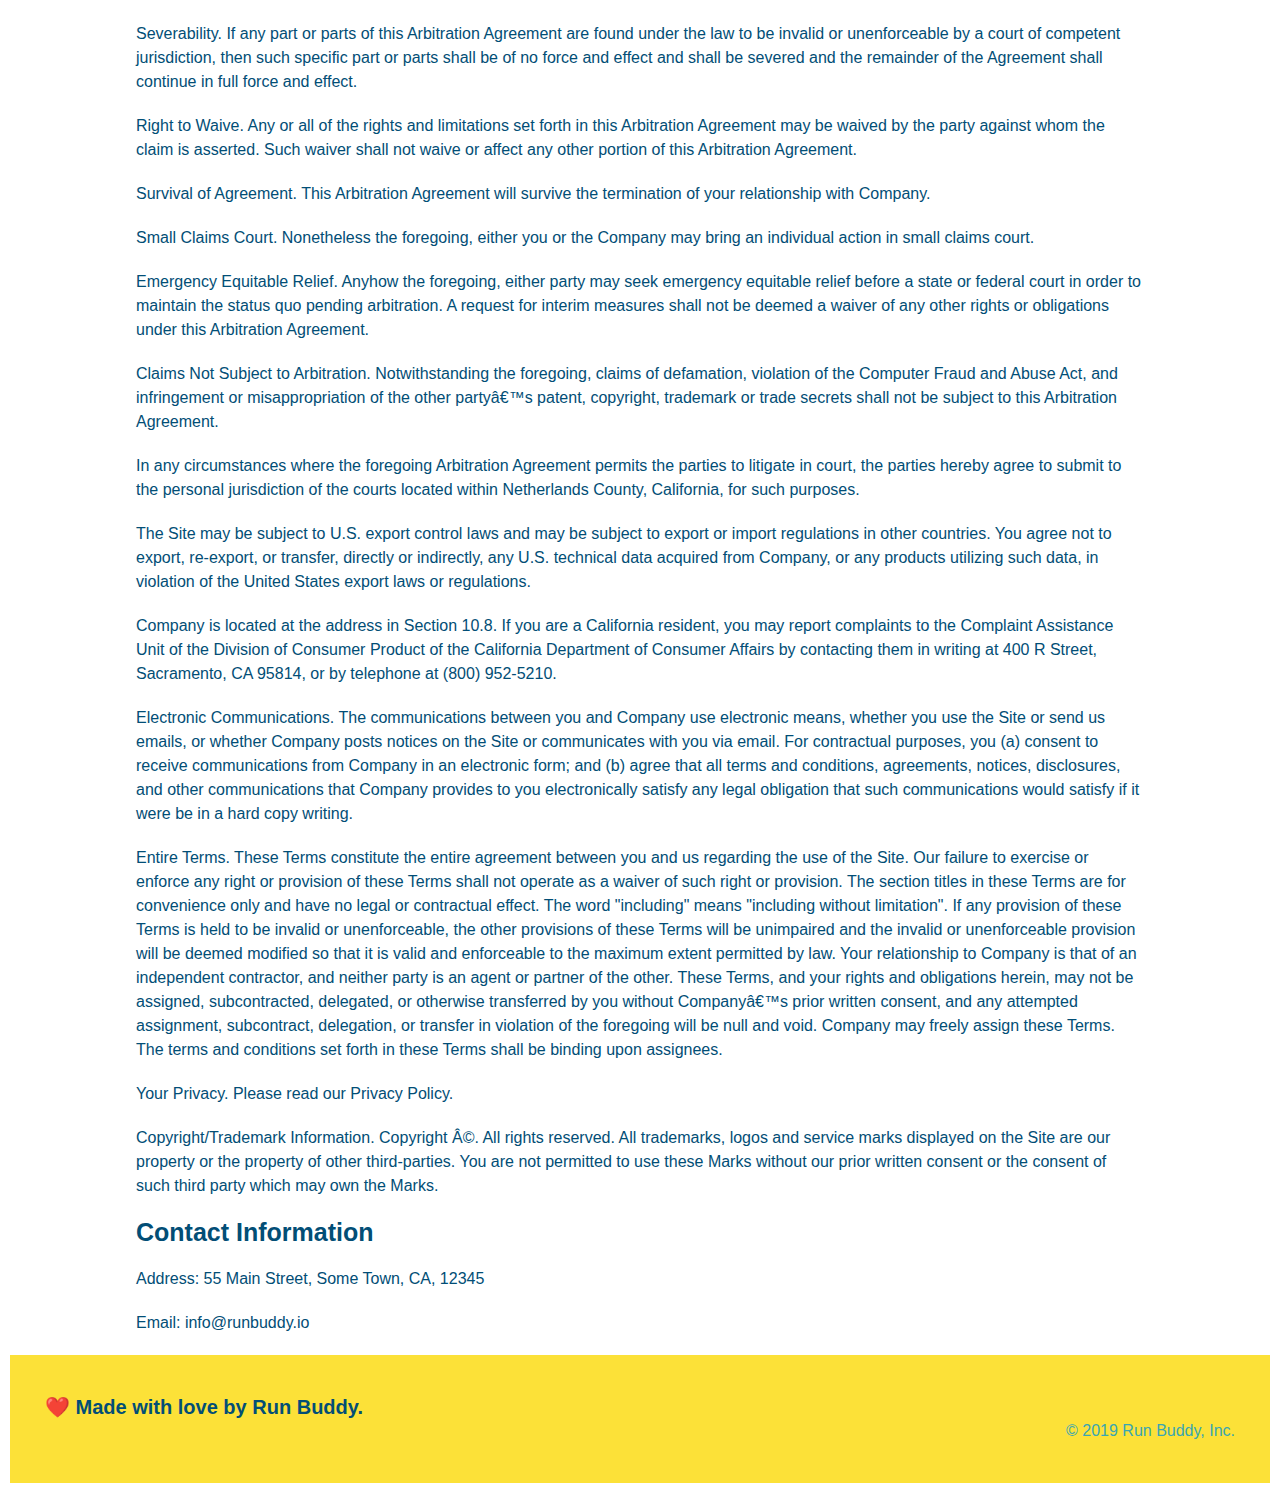
==== commit f9b10f60: "added meida queries" ====
--- a/privacy-policy.html
+++ b/privacy-policy.html
@@ -2,6 +2,7 @@
 <html lang="en">
   <head>
     <meta charset="UTF-8" />
+    <meta name="viewport" content="width=device-width, initial-scale=1.0" />
     <title>Privacy Policy - Run Buddy</title>
     <link rel="stylesheet" href="./assets/css/style.css">
     <link rel="stylesheet" href="./assets/css/secondary-styles.css">
--- a/assets/css/style.css
+++ b/assets/css/style.css
@@ -7,8 +7,11 @@
 }
 /* apply styles to <header> */
 header {
+  display: flex;
     padding: 20px 35px;
     background-color: #39a6b2;
+    justify-content: space-between;
+    flex-wrap: wrap;
 }
 header h1 {
     font-weight: bold;
@@ -21,16 +24,20 @@
     color: #fce138;
 }
 header nav {
-    float: right;
     margin: 7px 0;
 }
-header nav ul li {
-    display: inline;
+
+header nav ul {
+  display: flex;
+  flex-wrap: wrap;
+  justify-content: space-between;
+  align-items: center;
+  list-style: none;
 }
 header nav ul li a {
-    margin: 0 30px;
+    padding: 10px 15px;
     font-weight: lighter;
-    font-size: 22px;
+    font-size: 1.55vw;
 }
 header h1 {
     font-weight: bold;
@@ -45,10 +52,12 @@
     background: #fce138;
     width: 100%;
     padding: 40px 35px;
+    display: flex;
+    justify-content: space-between;
+    flex-wrap: wrap;
 }
 
 footer h2 {
-    display: inline; 
     color: #024e76;
     font-size: 20px;
     margin: 0;
@@ -56,29 +65,35 @@
 footer div {
     padding: 0;
     margin: 0;
-    float: right;
     line-height: 1.5;
     text-align: right;
 }
 footer a {
     color: #024e76;
 }
+
+
 /* hero style start */
+
 .hero {
     background-image: url("../images/hero-bg.jpg");
-    height: 600px;
     background-size: cover;
     background-position: center;
     padding: 50px;
     line-height: 1;
-    position: relative;
-}
+    display: flex;
+    justify-content: center;
+    flex-wrap: wrap;
+    align-items: flex-start
+}
+
 .hero-form {
     background-color: #fce138;
     padding: 20px;
     width: 500px;
     color: #024e76;
 }
+
 .hero-form {
     border: solid 3px #024e76;
 }
@@ -87,12 +102,11 @@
     border: 3px solid #024e76;
     background-color: #fce138;
     padding: 20px;
-    width: 500px;
-    color: #024e76;
-    position: absolute;
-    bottom: 120px;
-    right: 140px;
-}
+    color: #024e76;
+    width: 40%;
+    margin: 3.5%;
+}
+
 .hero-form h3 {
     font-size: 24px;
     margin: 0;
@@ -100,6 +114,25 @@
 .hero-form p {
     margin: 5px 0 15px 0;
 }
+
+.hero-cta {
+  width: 35%;
+  text-align: right;
+  margin: 3.5%;
+  color: #fff;
+  font-size: 18px;
+  line-height: 1.2;
+}
+
+.hero-cta h2 {
+  font-style: italic;
+  font-size: 55px;
+  color: #fce138;
+}
+
+/* End Hero Sytling */
+
+
 .form-input {
     border: 1px solid #024e76;
     display: block;
@@ -119,9 +152,8 @@
     padding: 10px 20px;
     font-size: 16px;
 }
-.intro {
-    text-align: center;
-}
+
+/* What We Do Styling*/
 
 .intro p {
     line-height: 1.7;
@@ -129,42 +161,73 @@
     width: 80%;
     font-size: 20px;
     margin: 0 auto;
-}
+    text-align: center;
+}
+
+/* Steps Section Styling*/
 
 .steps {
+    background-color: #fce138;
+}
+
+.step {
+  margin: 50px auto;
+  padding-bottom: 50px;
+  width: 80%;
+  border-bottom: 1px solid #39a6b2;
+  display: flex;
+  flex-wrap: wrap;
+  align-items: center;
+  justify-content: space-between;
+}
+
+.step-info {
+  display: flex;
+  flex-wrap: wrap;
+  align-items: center;
+  flex: 2 70%;
+}
+
+.step h3 {
+    color: #024e76;
+    font-size: 46px;
+    flex: 1 30%;
+}
+
+.step-img {
+  flex: 1 12%;
+  margin-right: 20px;
+}
+.step-img img {
+  max-width: 100%;
+}
+
+.step-text {
+  flex: 12;
+}
+
+.step-text h4 {
+  font-size: 26px;
+  line-height: 1.5;
+  color: #024e76;
+}
+
+.step-text p {
+    color: #39a6b2;
+    font-size: 18px;
+}
+
+.section-title {
+    font-size: 48px;
+    color: #024e76;
+    border-bottom: 3px solid;
+    padding-bottom: 20px;
     text-align: center;
-    background-color: #fce138;
-}
-.steps div {
-    margin-bottom: 80px;
-}
-
-.steps img {
-    width: 15%;
-    margin: 10px 0;
-}
-
-.steps h3 {
-    color: #024e76;
-    font-size: 46px;
-    margin-top: 10px;
-}
-
-.steps p {
-    color: #39a6b2;
-    font-size: 23px;
-}
-.steps span {
-    font-size: 38px;
-}
-.section-title {
-    font-size: 55px;
-    color: #024e76;
-    margin-bottom: 35px;
-    padding: 0 100px 20px 100px;
-    border-bottom: 3px solid;
-    display: inline-block
-}
+    margin: 0 auto 35px auto;
+    width: 50%;
+}
+
+
 .primary-border {
     border-color: #fce138;
 }
@@ -172,9 +235,56 @@
 .secondary-border {
     border-color: #39a6b2;
 }
+
+
+/* Meet The Trainer Section*/
+
 .trainers {
-    text-align: center;
-  }
+  width: 100%;
+  margin: 10 auto;
+  display: flex;
+  flex-wrap: wrap;
+  justify-content: space-around;
+}
+
+  .trainer {
+    margin: 20px;
+    background: #024e76;
+    color: #fce138;
+    flex: 1;
+  }
+
+  .trainer img {
+    width: 100%;
+  }
+  
+  .trainer-bio {
+    padding: 25px;
+    line-height: 1.3;
+  }
+  
+  .text-left {
+    text-align: left;
+  }
+  
+  .text-right {
+    text-align: right;
+  }
+
+  .trainer-bio h3 {
+    font-size: 28px;
+  }
+  
+  .trainer-bio h4 {
+    font-weight: lighter;
+    font-size: 22px;
+    margin-bottom: 15px;
+  }
+  
+  .trainer-bio p {
+    font-size: 17px;
+  }
+
   .trainer {
     width: 900px;
     margin: 0 auto 30px auto;
@@ -184,14 +294,14 @@
   }
 
   .trainer img {
-    width: 35%;
-    float: left;
+    width: 30%;
+    float: right;
   }
   
   .trainer-bio {
     padding: 35px;
     float: left;
-    width: 65%;
+    width: 60%;
   }
   .text-left {
     text-align: left;
@@ -216,50 +326,8 @@
     font-size: 17px;
     line-height: 1.3;
   }
-  .trainer2 {
-    width: 900px;
-    margin: 0 auto 30px auto;
-    background: #024e76;
-    color: #fce138;
-    overflow: auto
-  }
-
-  .trainer2 img {
-    width: 30%;
-    float: right;
-  }
-  
-  .trainer-bio2 {
-    padding: 35px;
-    float: left;
-    width: 60%;
-  }
-  .text-left {
-    text-align: left;
-  }
-  
-  .text-right {
-    text-align: right;
-  }
-
-  .trainer-bio2 h3 {
-    font-size: 32px;
-    margin-bottom: 8px;
-  }
-  
-  .trainer-bio2 h4 {
-    font-weight: lighter;
-    font-size: 26px;
-    margin-bottom: 25px;
-  }
-  
-  .trainer-bio2 p {
-    font-size: 17px;
-    line-height: 1.3;
-  }
   .contact {
       background-color: #024e76;
-      text-align: center;
   }
 
   .contact h2 {
@@ -270,15 +338,64 @@
       color: #fce138;
   }
 
+  .contact-info {
+    display: flex;
+    justify-content: space-around;
+    flex-wrap: wrap;
+  }
+
+  .content-info > * {
+    flex: 1;
+    margin: 15px;
+  }
+
+  .content-info p, .content-info address {
+    font-size: 16px;
+  }
+
+  .content-form input, .contact-form textarea {
+    border: 1px solid #024e76;
+    display: block;
+    padding: 7px 15px;
+    font-size: 16px;
+    color: #024e76;
+    width: 100%;
+    margin-bottom: 15px;
+    margin-top: 5px;
+  }
+
+  .contact-form button {
+    width: 100%;
+    border: none;
+    background: #fce138;
+    color: #024e76;
+    text-align: center;
+    padding: 15px 0;
+    font-size: 16px;
+  }
+
   .contact-info iframe{
-    width: 400px;
     height: 400px;
   }
   .contact-info div {
-    width: 410px;
-    display: inline-block;
-    vertical-align: top;
-    text-align: left;
-    margin: 30px 0 0px 60px;
     color: white;
-  }+  }
+
+  .flex-row {
+    display: flex;
+  }
+
+  /* MEDIA QUERY FOR SMALLER DESKTOP SCREENS AND SMALLER */
+@media screen and (max-width: 980px) {
+
+}
+
+/* MEDIA QUERY FOR TABLETS AND SMALLER */
+@media screen and (max-width: 768px) {
+
+}
+
+/* MEDIA QUERY FOR MOBILE PHONES AND SMALLER */
+@media screen and (max-width: 575px) {
+  
+}